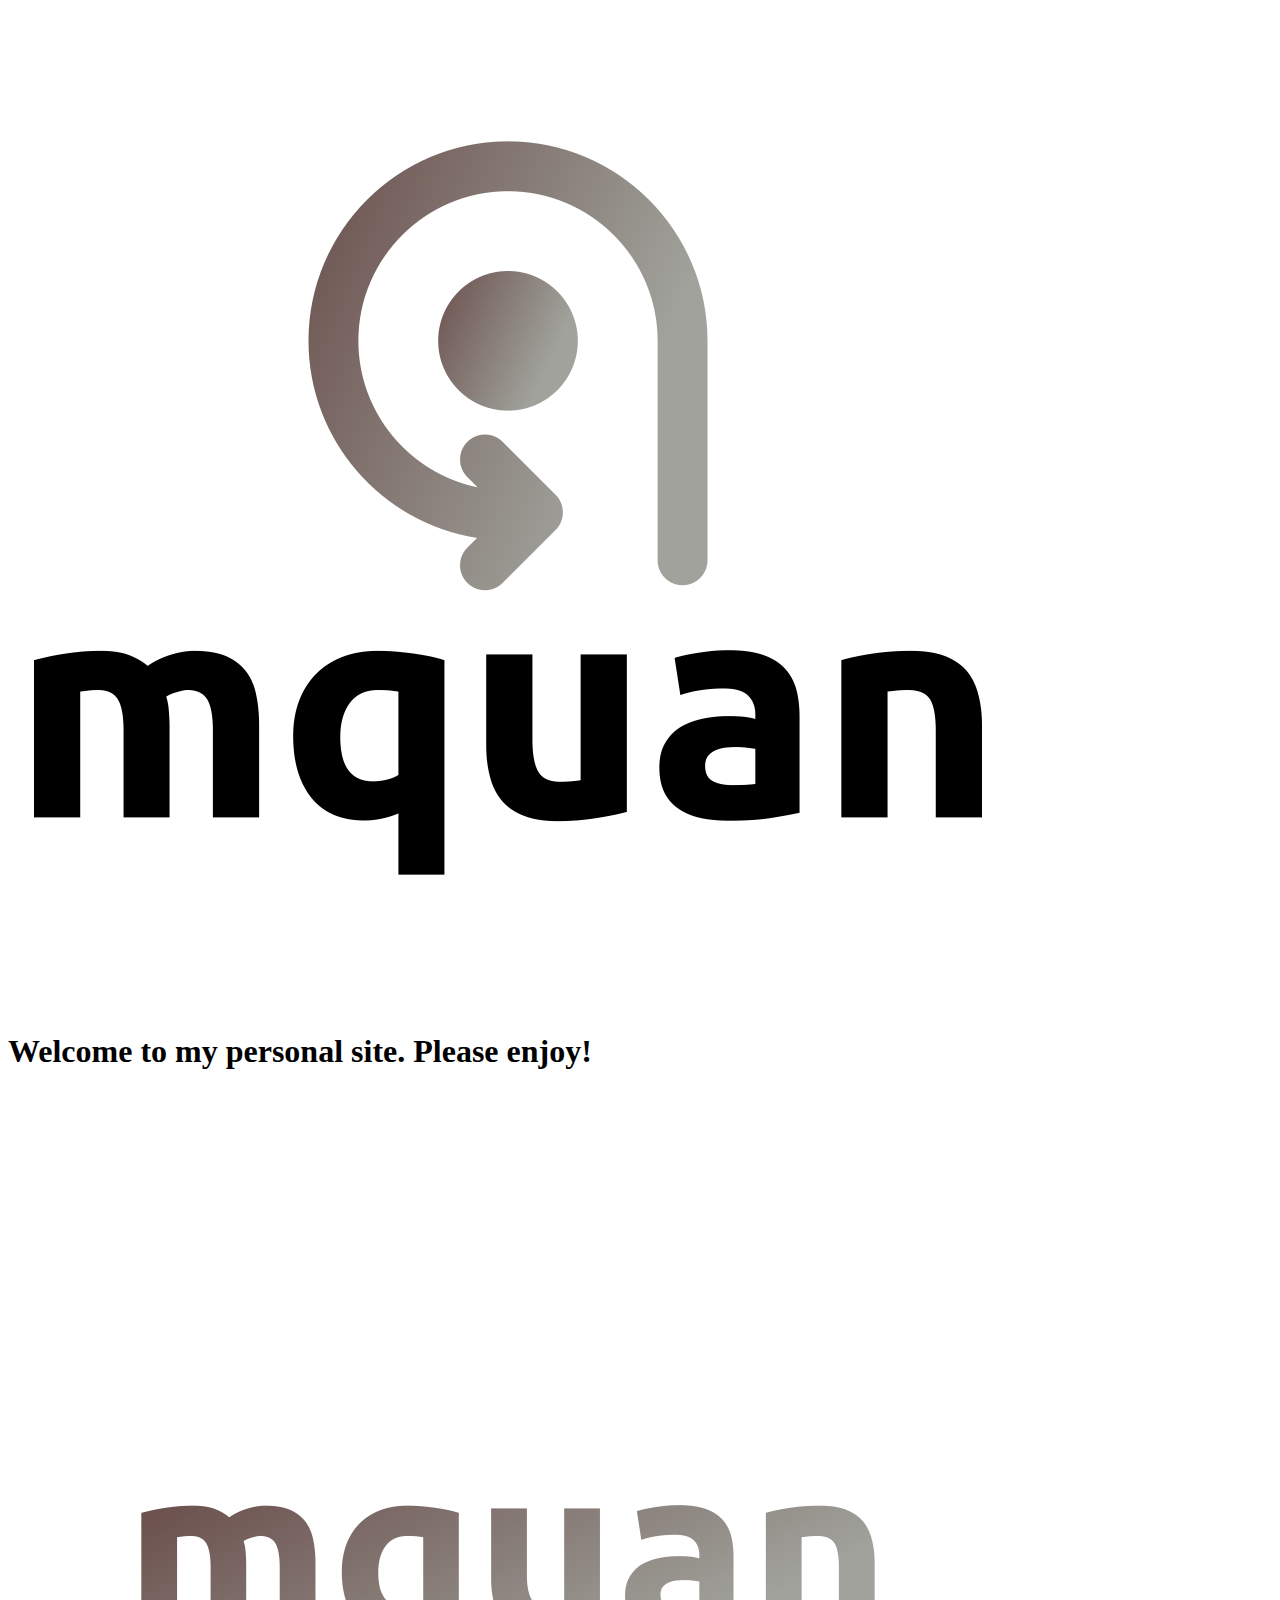
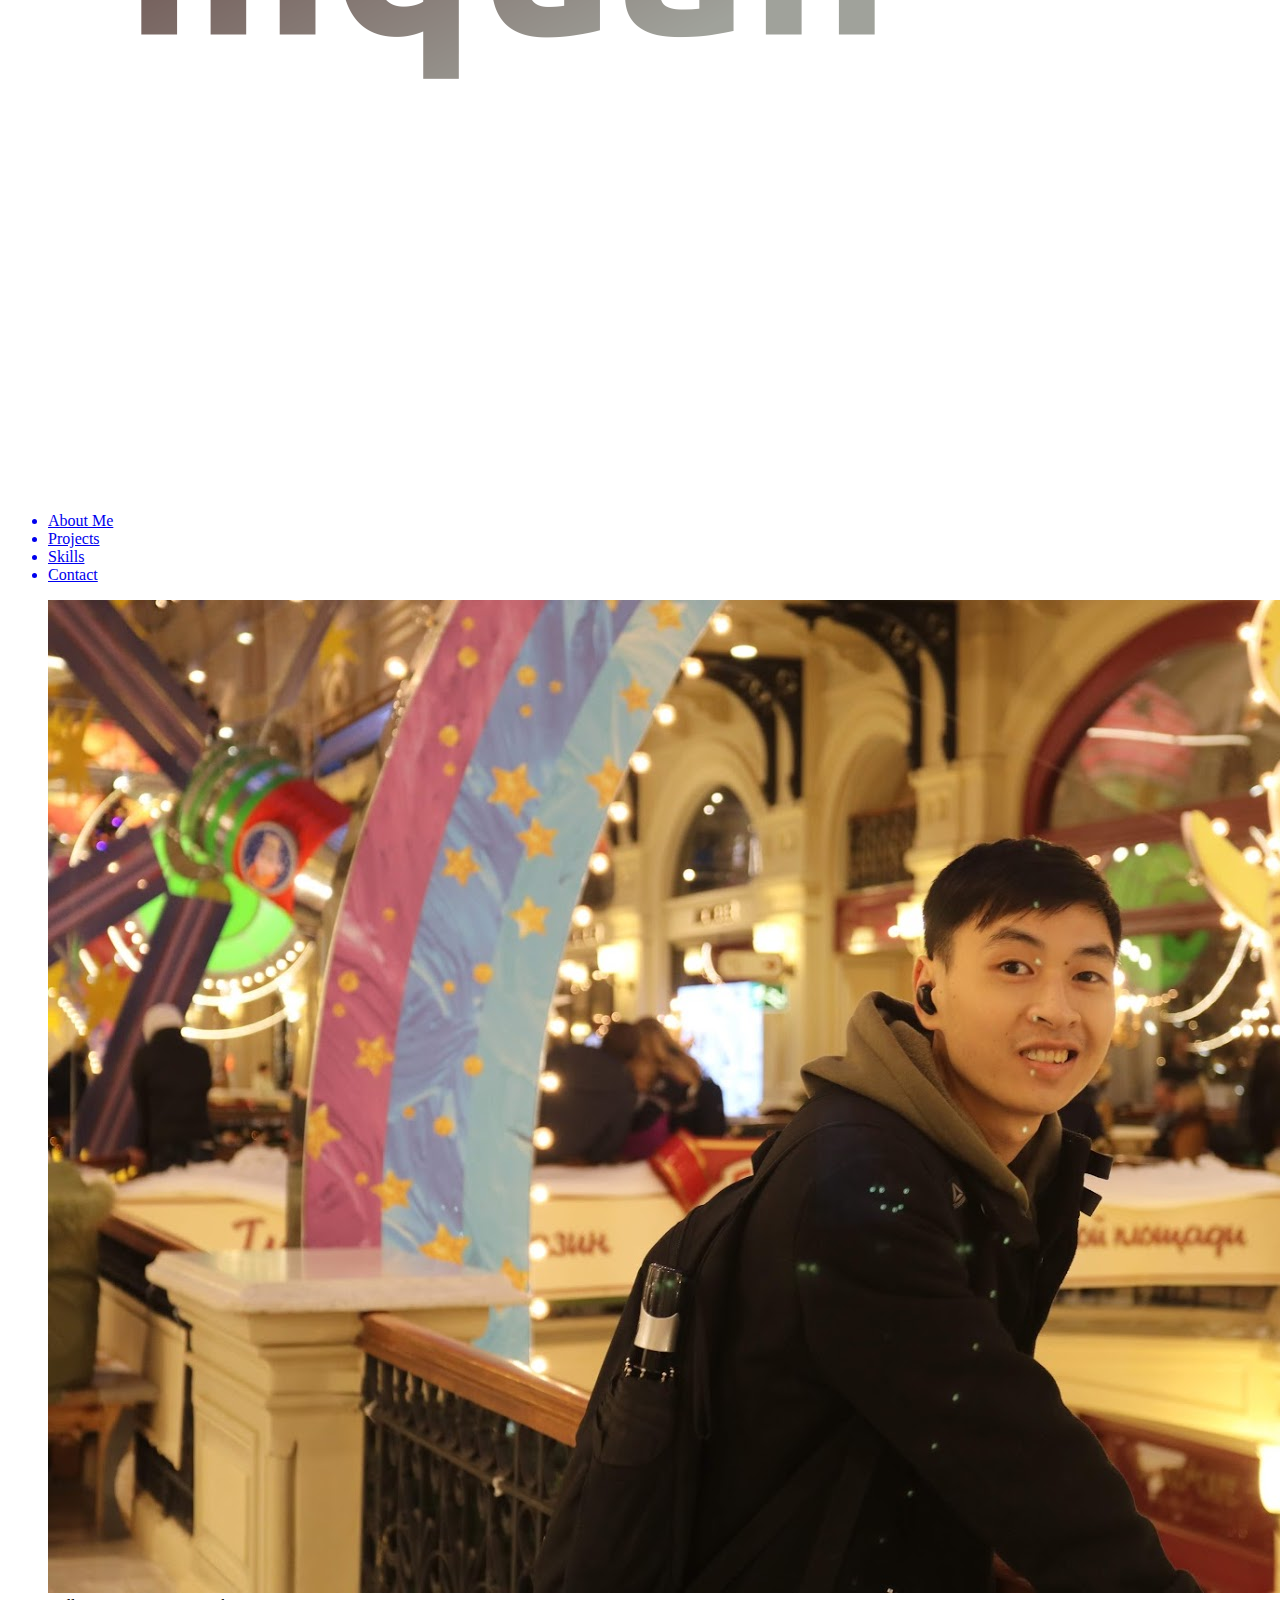
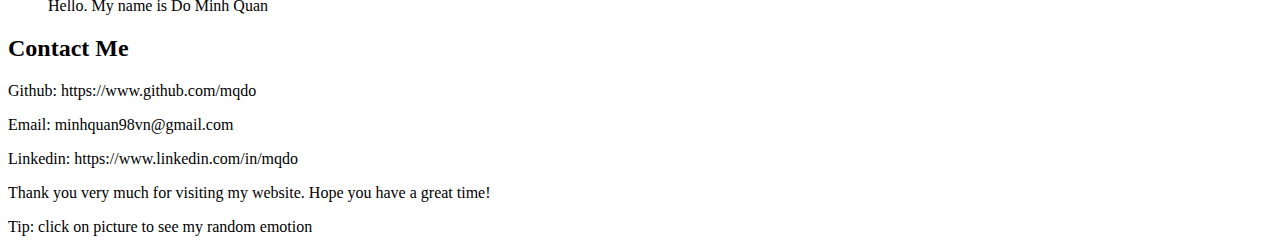
==== contact.html @ 9f7b6c68 "First step of project. Complete vanila HTML" ====
<!DOCTYPE html>
<html lang="en">
    <head>
        <link rel="icon" type="image/png" sizes="32x32" href="./resources/images/android-icon-48x48.png">
        <title>Do Minh Quan</title>
    </head>
    <body>
        <header>
            <a href="#" id="logo"><img src="./resources/images/default.png" alt="mquan's logo"/></a>
            <h1 id="welcome">Welcome to my personal site. Please enjoy!</h1>
            <a href="#" id="m-logo"><img src="./resources/images/profile.png" alt="mquan's logo"/></a>
        </header>
        <main>
            <nav>
                <ul>
                    <a href="#about"><li>About Me</li></a>
                    <a href="#projects"><li>Projects</li></a>
                    <a href="#skills"><li>Skills</li></a>
                    <a href="./contact.html"><li>Contact</li></a>
                </ul>
            </nav>
            <figure>
                <img src="./resources/images/me.JPG" alt="Picture of Do Minh Quan"/>
                <figcaption>Hello. My name is Do Minh Quan</figcaption>
            </figure>
            <section id="contact">
                <h2>Contact Me</h2>
                <article>
                    <p>Github: https://www.github.com/mqdo</p>
                    <p>Email: minhquan98vn@gmail.com</p>
                    <p>Linkedin: https://www.linkedin.com/in/mqdo</p>
                </article>
                <p>Thank you very much for visiting my website. Hope you have a great time!</p>
            </section>
        </main>
        <footer>
            <p>Tip: click on picture to see my random emotion</p>
        </footer>
    </body>
</html>
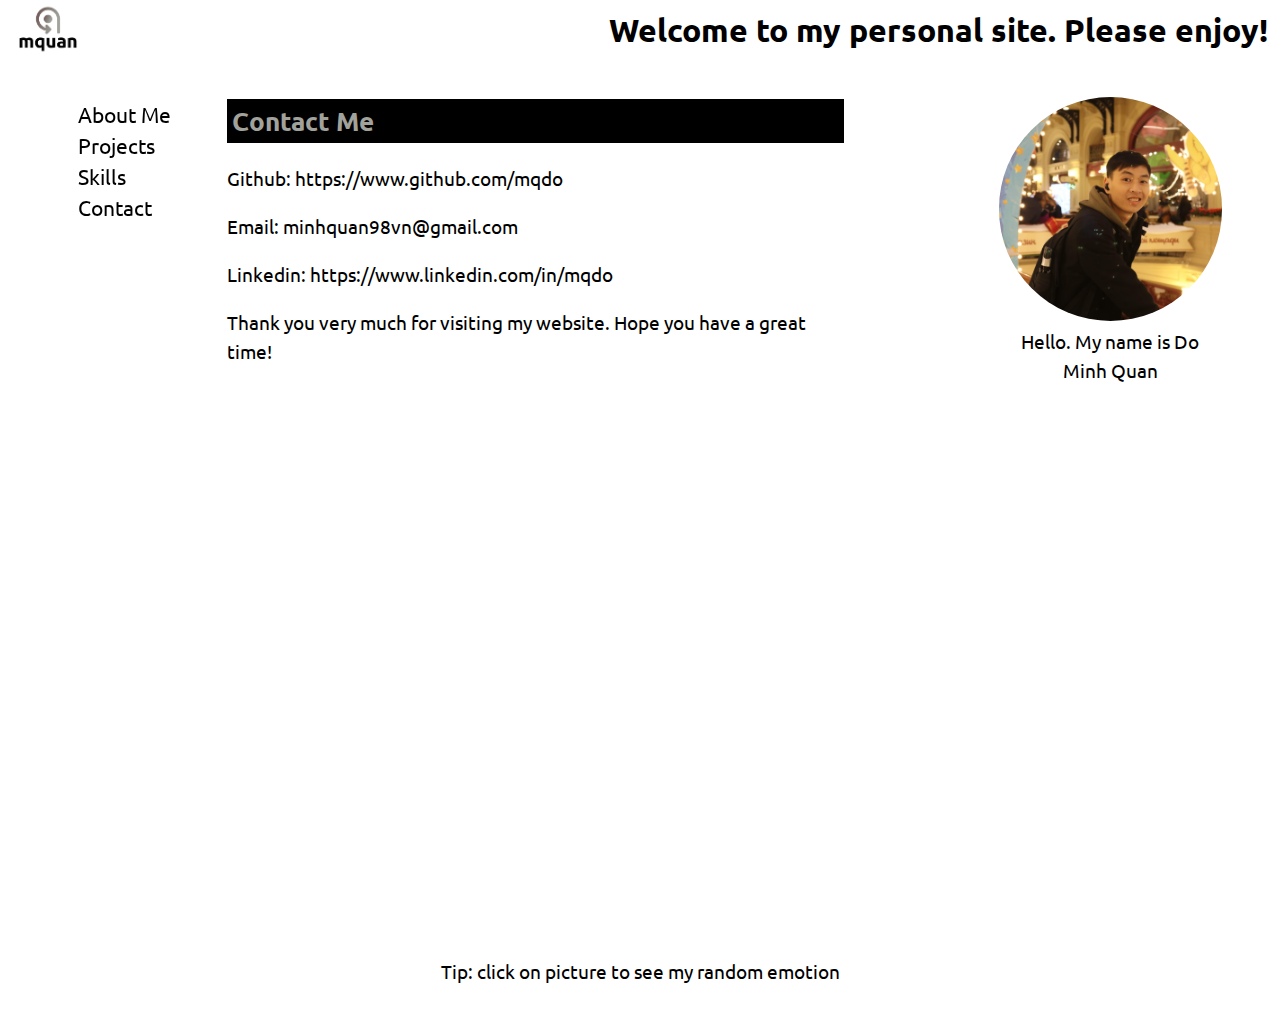
==== commit c39f4885: "Complete CSS (first time)" ====
--- a/contact.html
+++ b/contact.html
@@ -3,24 +3,26 @@
     <head>
         <link rel="icon" type="image/png" sizes="32x32" href="./resources/images/android-icon-48x48.png">
         <title>Do Minh Quan</title>
+        <link href="https://fonts.googleapis.com/css2?family=Ubuntu:ital,wght@0,400;0,700;1,400&display=swap" rel="stylesheet">
+        <link href="./resources/css/style.css" rel="stylesheet">
     </head>
     <body>
         <header>
-            <a href="#" id="logo"><img src="./resources/images/default.png" alt="mquan's logo"/></a>
+            <a href="./index.html" id="logo"><img src="./resources/images/default.png" alt="mquan's logo"/></a>
             <h1 id="welcome">Welcome to my personal site. Please enjoy!</h1>
             <a href="#" id="m-logo"><img src="./resources/images/profile.png" alt="mquan's logo"/></a>
         </header>
         <main>
             <nav>
                 <ul>
-                    <a href="#about"><li>About Me</li></a>
-                    <a href="#projects"><li>Projects</li></a>
-                    <a href="#skills"><li>Skills</li></a>
+                    <a href="./index.html"><li>About Me</li></a>
+                    <a href="./index.html"><li>Projects</li></a>
+                    <a href="./index.html"><li>Skills</li></a>
                     <a href="./contact.html"><li>Contact</li></a>
                 </ul>
             </nav>
             <figure>
-                <img src="./resources/images/me.JPG" alt="Picture of Do Minh Quan"/>
+                <img id="me" src="./resources/images/me.JPG" alt="Picture of Do Minh Quan"/>
                 <figcaption>Hello. My name is Do Minh Quan</figcaption>
             </figure>
             <section id="contact">
--- a/resources/css/style.css
+++ b/resources/css/style.css
@@ -0,0 +1,208 @@
+html {
+    font-family: 'Ubuntu', sans-serif;
+    font-size: 16px;
+    margin: 0 10px;
+}
+
+body {
+    height: 1000px;
+    display: grid;
+    grid-template-rows: 60px 1fr 60px;
+    gap: 10px;
+}
+
+img {
+    width: 100%;
+    height: auto;
+}
+
+#logo img {
+    height: 60px;
+    width: auto;
+}
+
+#m-logo {
+    display: none;
+}
+
+header {
+    grid-row: 1 / 2;
+    grid-column: 1 / -1;
+    width: 100%;
+    position: fixed;
+    background-color: white;
+    top: 0;
+    height: 60px;
+    display: flex;
+    justify-content: space-between;
+    align-items: center;
+}
+
+#logo {
+    flex-basis: auto;
+}
+
+h1 {
+    font-size: 2rem;
+    margin-right: 30px;
+}
+
+h2 {
+    font-size: 1.6rem;
+    padding: 5px;
+    background-color: black;
+    color: #a0a29b;
+}
+
+p {
+    font-size: 1.2rem;
+    line-height: 1.5;
+}
+
+a {
+    text-decoration: none;
+    color: black;
+}
+
+footer {
+    grid-row: -1 / -1;
+    width: 100%;
+    height: 60px;
+    text-align: center;
+    margin-bottom: 10px;
+}
+
+#tip {
+    padding-top: 20px;
+    font-style: italic;
+}
+
+nav ul {
+    position: fixed;
+    display: flex;
+    flex-direction: column;
+    font-size: 1.3rem;
+    line-height: 1.5;
+    margin-left: 20px;
+}
+
+li {
+    display: inline-block;
+    margin-right: 20px;
+}
+
+main {
+    margin-top: 70px;
+    display: grid;
+    grid-template-rows: repeat(9, 60px);
+    grid-template-columns: repeat(12, 1fr);
+    gap: 10px;
+}
+
+nav {
+    grid-row: 1 / -1;
+    grid-column: 1 / 3;
+}
+
+figure {
+    grid-row: 1 / -1;
+    grid-column: 10 / -1;
+    text-align: center;
+    line-height: 1.5;
+    font-size: 1.2rem;
+}
+
+#about {
+    grid-row: 1 / 4;
+    grid-column: 3 / 9;
+}
+
+#projects {
+    grid-row: 4 / 7;
+    grid-column: 3 / 9;
+}
+
+article ul {
+    display: flex;
+    flex-direction: column;
+    line-height: 1.6;
+}
+
+#skills {
+    grid-row: 7 / 9;
+    grid-column: 3 / 9;
+    display: grid;
+    grid-template-columns: repeat(5, 1fr);
+    grid-template-rows: 83px 100px;
+}
+
+#skills h2 {
+    grid-row: 1 / 2;
+    grid-column: 1 / -1;
+}
+
+#skills p {
+    text-align: center;
+    font-style: italic;
+}
+
+#rep-c, #rep-cpp, #rep-js, #rep-html, #rep-css {
+    display: none;
+}
+
+#me {
+    border-radius: 100%;
+}
+
+#c {
+    grid-row: 2 / -1;
+    grid-column: 1 / 2;
+}
+
+#cpp {
+    grid-row: 2 / -1;
+    grid-column: 2 / 3;
+}
+
+#js {
+    grid-row: 2 / -1;
+    grid-column: 3 / 4;
+}
+
+#html {
+    grid-row: 2 / -1;
+    grid-column: 4 / 5;
+}
+
+#css {
+    grid-row: 2 / -1;
+    grid-column: 5 / 6;
+}
+#rep-c {
+    grid-row: 2 / -1;
+    grid-column: 1 / 2;
+}
+
+#rep-cpp {
+    grid-row: 2 / -1;
+    grid-column: 2 / 3;
+}
+
+#rep-js {
+    grid-row: 2 / -1;
+    grid-column: 3 / 4;
+}
+
+#rep-html {
+    grid-row: 2 / -1;
+    grid-column: 4 / 5;
+}
+
+#rep-css {
+    grid-row: 2 / -1;
+    grid-column: 5 / 6;
+}
+
+#contact {
+    grid-column: 3 / 9;
+}